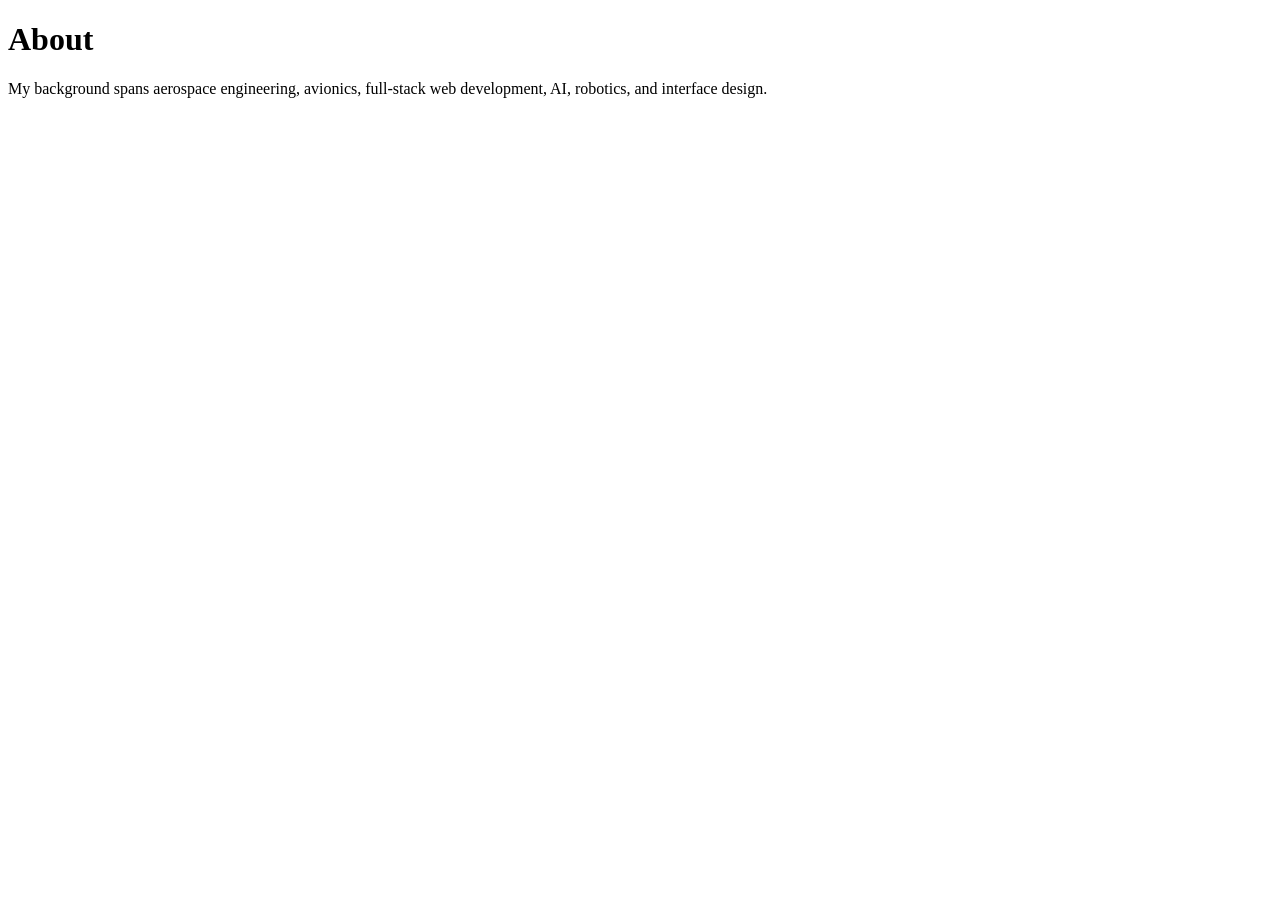
==== index.html @ dec0e5b0 "Add initial index.html" ====
<!DOCTYPE html>
<html lang="en">
<head>
  <meta charset="UTF-8" />
  <meta name="viewport" content="width=device-width, initial-scale=1.0" />
  <title>Ethan's Page</title>
</head>
<body>
  <main>
    <h1>About</h1>
    <p>
      My background spans aerospace engineering, avionics, full-stack web
      development, AI, robotics, and interface design.
    </p>
  </main>
</body>
</html>
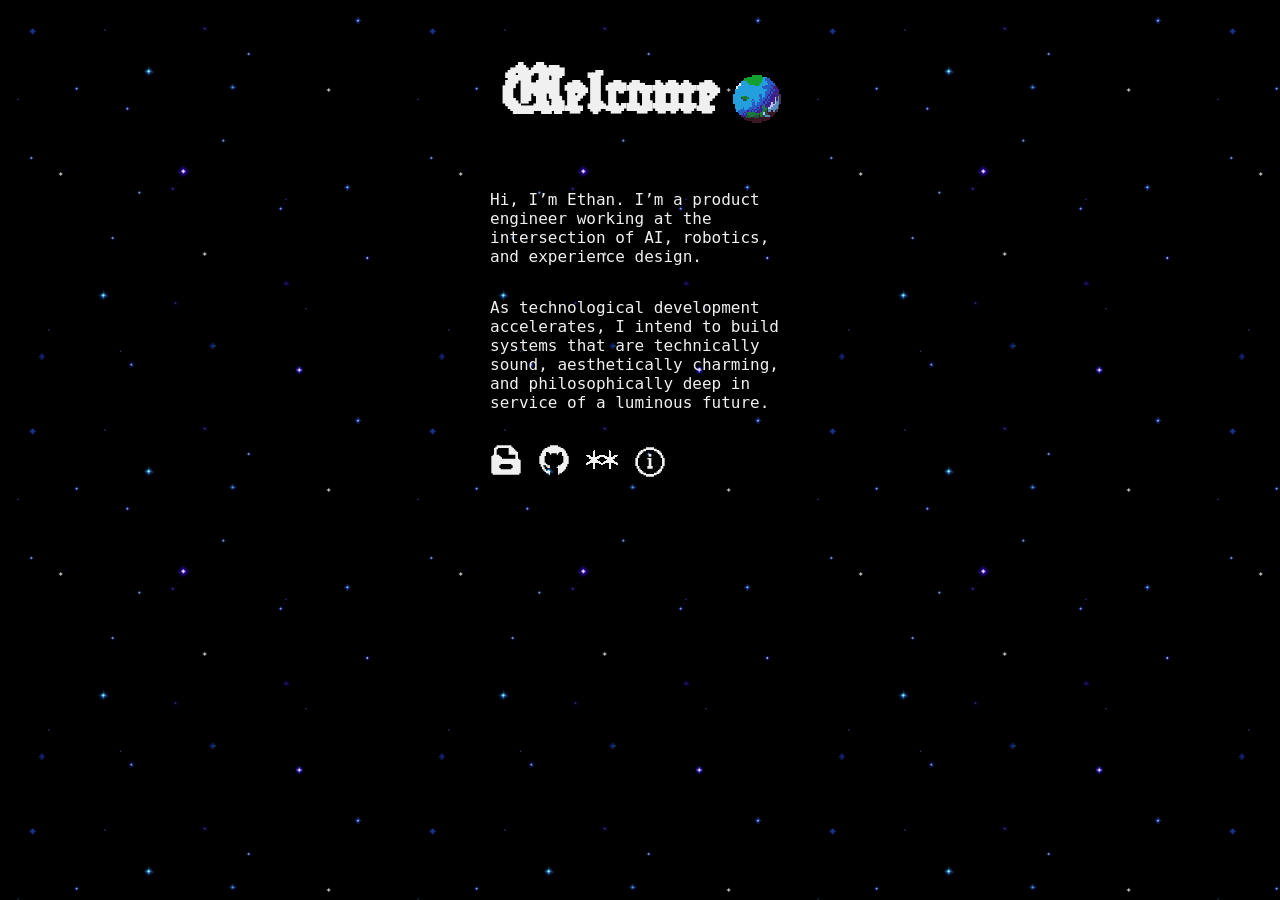
==== commit 1e06c7c6: "version 1" ====
--- a/index.html
+++ b/index.html
@@ -3,15 +3,38 @@
 <head>
   <meta charset="UTF-8" />
   <meta name="viewport" content="width=device-width, initial-scale=1.0" />
-  <title>Ethan's Page</title>
+  <title>Ethan Hammons</title>
+  <link rel="stylesheet" href="style.css">
+  <link rel="icon" type="image/gif" href="media/earth.gif">
 </head>
 <body>
-  <main>
-    <h1>About</h1>
-    <p>
-      My background spans aerospace engineering, avionics, full-stack web
-      development, AI, robotics, and interface design.
-    </p>
+  <main style="align-items: center; flex-direction: column; display: flex;">
+    <div style="flex-direction: row; gap: 16px; display: flex; align-items: center;">
+      <h1 style="font-size: 72px">Welcome</h1>
+      <img src="media/earth.gif" alt="hi" style="width: 48px; height: 48px; image-rendering: pixelated;">
+    </div>
+
+    <div style="width: 300px; flex-direction: column; display: flex; gap: 32px;">
+      <p style="margin: 0;">
+        Hi, I’m Ethan. I’m a product engineer working at the intersection of AI, robotics, and experience design.
+      </p>
+      <p style="margin: 0;">
+        As technological development accelerates, I intend to build systems that are technically sound, aesthetically charming, and philosophically deep in service of a luminous future.
+      </p>
+      <div style="flex-direction: row; display: flex; gap: 16px;">
+        <a href="resume.html"><svg id="archive-solid" fill="#f0f0f0" style="width: 32px;" xmlns="http://www.w3.org/2000/svg" viewBox="0 0 24 24"><path d="M22,12V11H21V6H20V5H19V4H18V3H17V2H16V1H5V2H4V3H3V8H2V9H1V22H2v1H22V22h1V12ZM5,4H6V3h8V8h5v3H9V10H8V9H7V8H5ZM17,18H16v1H8V18H7V16H8V15h8v1h1Z"/></svg></a>
+        <a href="https://github.com/ehammons11"><svg id="github" fill="#f0f0f0" style="width: 32px;" xmlns="http://www.w3.org/2000/svg" viewBox="0 0 24 24"><polygon points="23 9 23 15 22 15 22 17 21 17 21 19 20 19 20 20 19 20 19 21 18 21 18 22 16 22 16 23 15 23 15 18 14 18 14 17 15 17 15 16 17 16 17 15 18 15 18 14 19 14 19 9 18 9 18 6 16 6 16 7 15 7 15 8 14 8 14 7 10 7 10 8 9 8 9 7 8 7 8 6 6 6 6 9 5 9 5 14 6 14 6 15 7 15 7 16 9 16 9 18 7 18 7 17 6 17 6 16 4 16 4 17 5 17 5 19 6 19 6 20 9 20 9 23 8 23 8 22 6 22 6 21 5 21 5 20 4 20 4 19 3 19 3 17 2 17 2 15 1 15 1 9 2 9 2 7 3 7 3 5 4 5 4 4 5 4 5 3 7 3 7 2 9 2 9 1 15 1 15 2 17 2 17 3 19 3 19 4 20 4 20 5 21 5 21 7 22 7 22 9 23 9"/></svg></a>
+        <a href="https://www.are.na/ethan-hammons/channels"><svg id="arena" fill="#f0f0f0" style="width: 32px; shape-rendering: crispEdges;" xmlns="http://www.w3.org/2000/svg" viewBox="0 0 48 48"><rect x="12" y="9" width="1" height="29"/><rect x="35" y="9" width="1" height="29"/><rect x="11" y="10" width="1" height="27"/><rect x="36" y="10" width="1" height="27"/><rect x="13" y="12" width="1" height="23"/><rect x="34" y="12" width="1" height="23"/><rect x="0" y="16" width="3" height="2"/><rect x="10" y="16" width="1" height="15"/><rect x="22" y="16" width="4" height="3"/><rect x="37" y="16" width="1" height="15"/><rect x="45" y="16" width="3" height="2"/><rect x="3" y="17" width="3" height="3"/><rect x="19" y="17" width="3" height="3"/><rect x="26" y="17" width="3" height="3"/><rect x="42" y="17" width="3" height="3"/><rect x="1" y="18" width="2" height="1"/><rect x="6" y="18" width="2" height="5"/><rect x="17" y="18" width="2" height="4"/><rect x="29" y="18" width="2" height="4"/><rect x="40" y="18" width="2" height="5"/><rect x="45" y="18" width="2" height="1"/><rect x="2" y="19" width="1" height="1"/><rect x="8" y="19" width="2" height="9"/><rect x="14" y="19" width="3" height="9"/><rect x="31" y="19" width="3" height="9"/><rect x="38" y="19" width="2" height="9"/><rect x="45" y="19" width="1" height="1"/><rect x="4" y="20" width="2" height="1"/><rect x="19" y="20" width="2" height="1"/><rect x="27" y="20" width="2" height="1"/><rect x="42" y="20" width="2" height="1"/><rect x="5" y="21" width="1" height="1"/><rect x="19" y="21" width="1" height="1"/><rect x="28" y="21" width="1" height="1"/><rect x="42" y="21" width="1" height="1"/><rect x="17" y="22" width="1" height="1"/><rect x="30" y="22" width="1" height="1"/><rect x="7" y="23" width="1" height="6"/><rect x="40" y="23" width="1" height="6"/><rect x="6" y="24" width="1" height="5"/><rect x="17" y="24" width="1" height="5"/><rect x="30" y="24" width="1" height="5"/><rect x="41" y="24" width="1" height="5"/><rect x="5" y="25" width="1" height="5"/><rect x="18" y="25" width="2" height="4"/><rect x="28" y="25" width="2" height="4"/><rect x="42" y="25" width="1" height="5"/><rect x="4" y="26" width="1" height="4"/><rect x="20" y="26" width="1" height="4"/><rect x="27" y="26" width="1" height="4"/><rect x="43" y="26" width="1" height="4"/><rect x="2" y="27" width="2" height="3"/><rect x="21" y="27" width="1" height="3"/><rect x="26" y="27" width="1" height="3"/><rect x="44" y="27" width="2" height="3"/><rect x="1" y="28" width="1" height="3"/><rect x="22" y="28" width="4" height="3"/><rect x="46" y="28" width="1" height="3"/><rect x="0" y="29" width="1" height="2"/><rect x="19" y="29" width="1" height="1"/><rect x="28" y="29" width="1" height="1"/><rect x="47" y="29" width="1" height="2"/><rect x="2" y="30" width="1" height="1"/><rect x="45" y="30" width="1" height="1"/></svg></a>
+        <button id="info-btn" type="button" popovertarget="font-credit" aria-label="Credits">
+          <svg id="info-circle" fill="#f0f0f0" style="width: 32px;" xmlns="http://www.w3.org/2000/svg" viewBox="0 0 24 24"><polygon points="14 15 14 17 10 17 10 15 11 15 11 10 10 10 10 9 13 9 13 15 14 15"/><rect x="11" y="6" width="2" height="2"/><path d="m22,9v-2h-1v-2h-1v-1h-1v-1h-2v-1h-2v-1h-6v1h-2v1h-2v1h-1v1h-1v2h-1v2h-1v6h1v2h1v2h1v1h1v1h2v1h2v1h6v-1h2v-1h2v-1h1v-1h1v-2h1v-2h1v-6h-1Zm-1,6h-1v2h-1v1h-1v1h-1v1h-2v1h-6v-1h-2v-1h-1v-1h-1v-1h-1v-2h-1v-6h1v-2h1v-1h1v-1h1v-1h2v-1h6v1h2v1h1v1h1v1h1v2h1v6Z"/></svg>
+        </button>
+      </div>
+
+      <div id="font-credit" popover>
+        <p style="margin: 0;">Display type is <strong>Gossip MedPixel</strong>,<br>handmade by <a href="https://dvorit.ca/" target="_blank" rel="noopener">Dvorit</a>. ♡</p>
+      </div>
+    </div>
+
   </main>
 </body>
 </html>
--- a/style.css
+++ b/style.css
@@ -0,0 +1,81 @@
+@font-face {
+  font-family: 'Gossip-MedPixel';
+  src: url('fonts/Gossip-MedPixel.woff2') format('woff2');
+  font-weight: normal;
+  font-style: normal;
+}
+
+body {
+  background-image: url('media/stars.gif');
+  background-repeat: repeat;
+  background-size: auto;
+  image-rendering: pixelated;
+  font-family: 'Space Mono', monospace;
+  color: #f0f0f0;
+}
+
+h1, h2, h3 {
+  font-family: 'Gossip-MedPixel', serif;
+}
+
+#archive-solid, #github, #arena, #info-circle {
+  transition: fill 0.15s ease;
+}
+
+#archive-solid:hover, #github:hover, #arena:hover, #info-circle:hover {
+  fill: #87ceeb; /* sky blue */
+}
+
+/* info icon is a bare button wrapping the svg */
+#info-btn {
+  background: none;
+  border: none;
+  padding: 0;
+  margin: 0;
+  line-height: 0;
+  cursor: pointer;
+}
+
+/* font-credit popover */
+#font-credit {
+  margin: auto; /* center in the viewport */
+  background: #0a0a18;
+  color: #f0f0f0;
+  border: 2px solid #87ceeb;
+  box-shadow: 4px 4px 0 #000; /* hard pixel shadow */
+  font-family: 'Space Mono', monospace;
+  font-size: 14px;
+  line-height: 1.5;
+  text-align: center;
+  padding: 16px 20px;
+  max-width: 260px;
+
+  /* scale-in animation */
+  opacity: 0;
+  transform: scale(0.92);
+  transition:
+    opacity 0.15s ease,
+    transform 0.15s ease,
+    overlay 0.15s ease allow-discrete,
+    display 0.15s ease allow-discrete;
+}
+
+#font-credit:popover-open {
+  opacity: 1;
+  transform: scale(1);
+}
+
+@starting-style {
+  #font-credit:popover-open {
+    opacity: 0;
+    transform: scale(0.92);
+  }
+}
+
+#font-credit a {
+  color: #87ceeb;
+}
+
+#font-credit::backdrop {
+  background: rgba(0, 0, 0, 0.4);
+}
